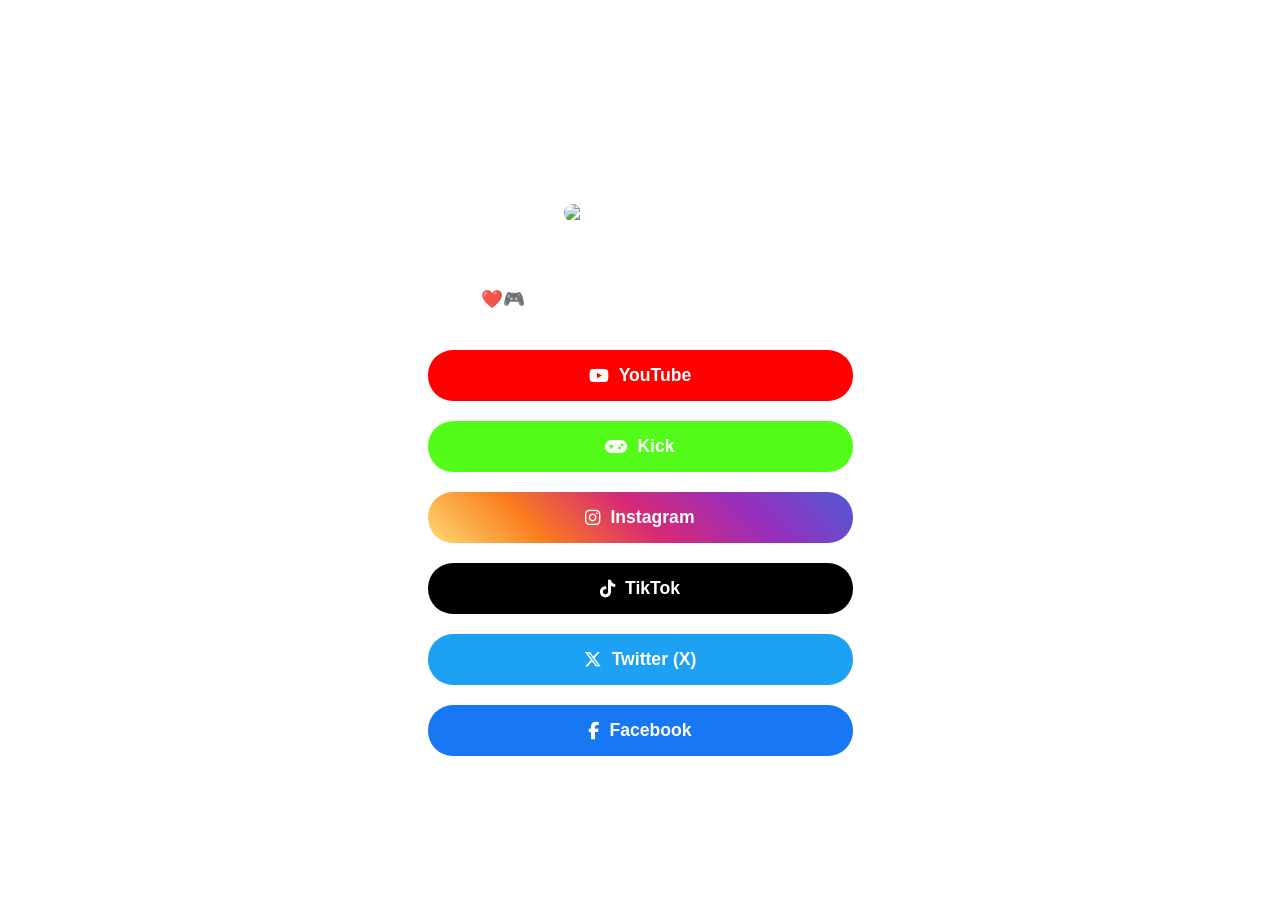
==== index.html @ 41bba569 "Add files via upload" ====
<!DOCTYPE html>
<html lang="ar">
  <head>
    <meta charset="UTF-8" />
    <meta name="viewport" content="width=device-width, initial-scale=1.0" />
    <title>B3shr Links</title>
    <!-- أيقونات Font Awesome -->
    <link
      rel="stylesheet"
      href="https://cdnjs.cloudflare.com/ajax/libs/font-awesome/6.5.0/css/all.min.css"
    />
    <header>
      <img
        class="we"
        src="https://yt3.googleusercontent.com/jwrbr1EuRrFHdFzYnXHw0ItZca1xyuhaPAknph6MApyikzfbLLz0BwWaEsdMUCxw5_c7QW4CTDI=s160-c-k-c0x00ffffff-no-rj"
        alt="minha foto do perfil"
      />
      <h1>@B3shr</h1>
      <p class="w">!! ❤️🎮بحب ألعب و أعمل فيديوهات .. بس كده</p>
    </header>
    <style>
      .we {
        margin: 60px;
        border: #020029 90px;
        border-radius: 220px;
        max-width: 400px;
        margin-bottom: 20px;
      }
      * {
        margin: 0;
        padding: 0;
        box-sizing: border-box;
        font-family: "Outfit", sans-serif;
      }

      body {
        display: flex;
        justify-content: center;
        align-items: center;
        flex-direction: column;
        min-height: 100vh;
        color: #fff;
        background-image: url(https://yt3.googleusercontent.com/jwrbr1EuRrFHdFzYnXHw0ItZca1xyuhaPAknph6MApyikzfbLLz0BwWaEsdMUCxw5_c7QW4CTDI=s160-c-k-c0x00ffffff-no-rj);
        background-repeat: no-repeat;
        background-position: center;
        background-size: cover;
        backdrop-filter: blur(60px);
        padding: 5px;
      }

      header {
        text-align: center;
        margin-bottom: 40px;
      }

      header h1 {
        font-size: 2em;
        margin-bottom: 10px;
      }

      header p {
        font-size: 1.1rem;
        opacity: 0.9;
      }

      .profile {
        width: 150px;
        height: 150px;
        border-radius: 50%;
        border: 3px solid #fff;
        object-fit: cover;
        margin-bottom: 20px;
      }

      .links {
        display: flex;
        flex-direction: column;
        align-items: center;
        gap: 20px;
        width: 100%;
        max-width: 500px;
      }

      .links a {
        width: 85%;
        padding: 15px;
        border-radius: 25px;
        font-size: 1.1rem;
        font-weight: bold;
        text-decoration: none;
        color: #fff;
        display: flex;
        align-items: center;
        justify-content: center;
        gap: 10px;
        transition: transform 0.2s ease-in-out;
      }

      .links a:hover {
        transform: scale(1.05);
      }

      /* ألوان المنصات */
      .youtube {
        background: #ff0000;
      }
      .kick {
        background: #53fc18;
        color: #000;
      }
      .instagram {
        background: linear-gradient(
          45deg,
          #feda75,
          #fa7e1e,
          #d62976,
          #962fbf,
          #4f5bd5
        );
      }
      .tiktok {
        background: #000;
      }
      .twitter {
        background: #1da1f2;
      }
      .facebook {
        background: #1877f2;
      }

      /* موبايل */
      @media (max-width: 768px) {
        header h1 {
          font-size: 1.5rem;
        }
        header p {
          font-size: 0.9rem;
        }
        .links a {
          font-size: 1rem;
          padding: 12px;
        }
      }
    </style>
  </head>
  <body>
    <div class="links">
      <a href="https://youtube.com/" target="_blank" class="youtube">
        <i class="fab fa-youtube"></i> YouTube
      </a>
      <a href="https://kick.com/" target="_blank" class="kick">
        <i class="fas fa-gamepad"></i> Kick
      </a>
      <a href="https://instagram.com/" target="_blank" class="instagram">
        <i class="fab fa-instagram"></i> Instagram
      </a>
      <a href="https://tiktok.com/" target="_blank" class="tiktok">
        <i class="fab fa-tiktok"></i> TikTok
      </a>
      <a href="https://x.com/" target="_blank" class="twitter">
        <i class="fab fa-x-twitter"></i> Twitter (X)
      </a>
      <a href="https://facebook.com/" target="_blank" class="facebook">
        <i class="fab fa-facebook-f"></i> Facebook
      </a>
    </div>
  </body>
</html>
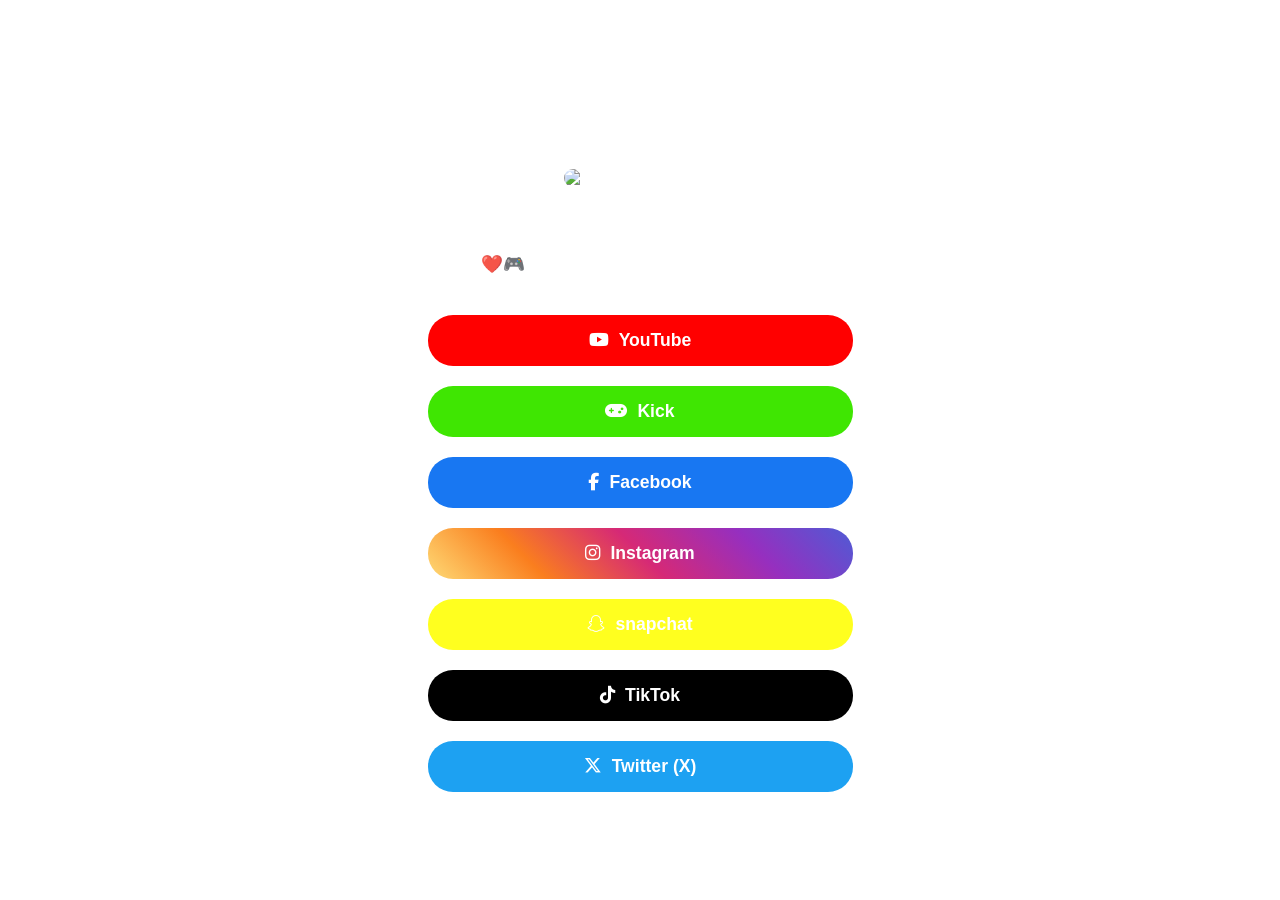
==== commit dd59b071: "Add files via upload" ====
--- a/index.html
+++ b/index.html
@@ -105,7 +105,7 @@
         background: #ff0000;
       }
       .kick {
-        background: #53fc18;
+        background: #3fe602;
         color: #000;
       }
       .instagram {
@@ -127,6 +127,9 @@
       .facebook {
         background: #1877f2;
       }
+      .snapchat {
+        background-color: hsl(60, 100%, 56%);
+      }
 
       /* موبايل */
       @media (max-width: 768px) {
@@ -145,23 +148,43 @@
   </head>
   <body>
     <div class="links">
-      <a href="https://youtube.com/" target="_blank" class="youtube">
+      <a href="https://www.youtube.com/@B3shr" target="_blank" class="youtube">
         <i class="fab fa-youtube"></i> YouTube
       </a>
-      <a href="https://kick.com/" target="_blank" class="kick">
+      <a href="https://kick.com/b3shrr" target="_blank" class="kick">
         <i class="fas fa-gamepad"></i> Kick
       </a>
-      <a href="https://instagram.com/" target="_blank" class="instagram">
+      <a
+        href="https://www.facebook.com/B3shr.official/?ref=_xav_ig_profile_page_web_bt#"
+        target="_blank"
+        class="facebook"
+      >
+        <i class="fab fa-facebook-f"></i> Facebook
+      </a>
+
+      <a
+        href="https://www.instagram.com/b3shr_/"
+        target="_blank"
+        class="instagram"
+      >
         <i class="fab fa-instagram"></i> Instagram
       </a>
-      <a href="https://tiktok.com/" target="_blank" class="tiktok">
+      <a
+        href="https://www.snapchat.com/@itsb3shr"
+        target="_blank"
+        class="snapchat"
+      >
+        <i class="fa-brands fa-snapchat"></i>snapchat
+      </a>
+      <a
+        href="https://www.tiktok.com/@b3shr_?lang=ar"
+        target="_blank"
+        class="tiktok"
+      >
         <i class="fab fa-tiktok"></i> TikTok
       </a>
-      <a href="https://x.com/" target="_blank" class="twitter">
+      <a href="https://x.com/b3shr1" target="_blank" class="twitter">
         <i class="fab fa-x-twitter"></i> Twitter (X)
-      </a>
-      <a href="https://facebook.com/" target="_blank" class="facebook">
-        <i class="fab fa-facebook-f"></i> Facebook
       </a>
     </div>
   </body>
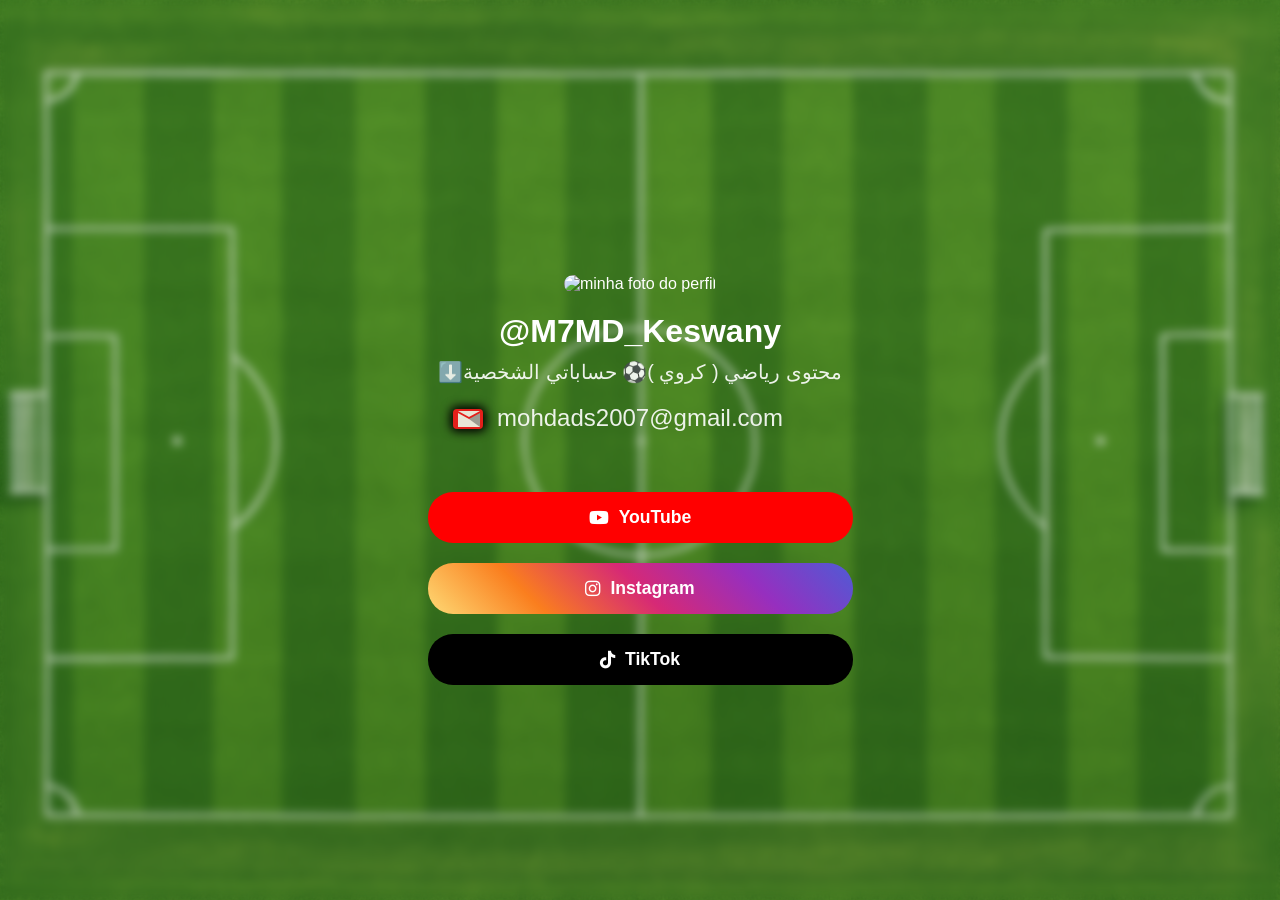
==== commit b9fe83ff: "Add files via upload" ====
--- a/index.html
+++ b/index.html
@@ -3,7 +3,7 @@
   <head>
     <meta charset="UTF-8" />
     <meta name="viewport" content="width=device-width, initial-scale=1.0" />
-    <title>B3shr Links</title>
+    <title>M7MD_Keswany</title>
     <!-- أيقونات Font Awesome -->
     <link
       rel="stylesheet"
@@ -12,13 +12,19 @@
     <header>
       <img
         class="we"
-        src="https://yt3.googleusercontent.com/jwrbr1EuRrFHdFzYnXHw0ItZca1xyuhaPAknph6MApyikzfbLLz0BwWaEsdMUCxw5_c7QW4CTDI=s160-c-k-c0x00ffffff-no-rj"
+        src="https://yt3.googleusercontent.com/jaY4x0jVMTbZ4sopeOfm6RdJFGm2akhfRiZaMfHI6sfXUAIGAiiBb0P5CMKgYNT9vVHkBuE_=s160-c-k-c0x00ffffff-no-rj"
         alt="minha foto do perfil"
       />
-      <h1>@B3shr</h1>
-      <p class="w">!! ❤️🎮بحب ألعب و أعمل فيديوهات .. بس كده</p>
+      <h1>@M7MD_Keswany</h1>
+      <p class="w">⬇️محتوى رياضي ( كروي )⚽ حساباتي الشخصية</p>
+      <br />
+      <p class="qr">mohdads2007@gmail.com</p>
+      <div class="q"></div>
     </header>
     <style>
+      .w {
+        font-size: 20px;
+      }
       .we {
         margin: 60px;
         border: #020029 90px;
@@ -39,12 +45,13 @@
         align-items: center;
         flex-direction: column;
         min-height: 100vh;
-        color: #fff;
-        background-image: url(https://yt3.googleusercontent.com/jwrbr1EuRrFHdFzYnXHw0ItZca1xyuhaPAknph6MApyikzfbLLz0BwWaEsdMUCxw5_c7QW4CTDI=s160-c-k-c0x00ffffff-no-rj);
+        color: #ffffff;
+        background-image: url(/ChatGPT\ Image\ Aug\ 30\,\ 2025\,\ 01_53_21\ PM.png);
+
         background-repeat: no-repeat;
         background-position: center;
         background-size: cover;
-        backdrop-filter: blur(60px);
+        backdrop-filter: blur(5px);
         padding: 5px;
       }
 
@@ -95,7 +102,44 @@
         gap: 10px;
         transition: transform 0.2s ease-in-out;
       }
-
+      .qr {
+        font-family: "Gill Sans", "Gill Sans MT", Calibri, "Trebuchet MS",
+          sans-serif;
+        font: 1.5em sans-serif;
+        margin: 2px;
+      }
+      .q {
+        top: -23px;
+        left: 15px;
+        margin-top: -2px;
+        background: #e41f1a;
+        width: 30px;
+        height: 20px;
+        border-radius: 4px;
+        position: relative;
+        box-shadow: 0 0 10px 3px black;
+      }
+      .q:after {
+        content: "";
+        position: absolute;
+        left: 4.5px;
+        top: 4.3px;
+        border-bottom: 8px solid #e8e6d6;
+        border-left: 11px solid #e8e6d6;
+        border-right: 11px solid #9b9c91;
+        border-top: 6px solid transparent;
+        width: 0;
+      }
+      .q:before {
+        content: "";
+        position: absolute;
+        left: 4.5px;
+        top: 2px;
+        border-top: 6px solid #e8e6d6;
+        border-left: 11px solid transparent;
+        border-right: 11px solid transparent;
+        width: 0;
+      }
       .links a:hover {
         transform: scale(1.05);
       }
@@ -124,12 +168,6 @@
       .twitter {
         background: #1da1f2;
       }
-      .facebook {
-        background: #1877f2;
-      }
-      .snapchat {
-        background-color: hsl(60, 100%, 56%);
-      }
 
       /* موبايل */
       @media (max-width: 768px) {
@@ -143,49 +181,38 @@
           font-size: 1rem;
           padding: 12px;
         }
+        .ti {
+          font-size: 1rem;
+          padding: 12px;
+        }
       }
     </style>
   </head>
   <body>
     <div class="links">
-      <a href="https://www.youtube.com/@B3shr" target="_blank" class="youtube">
+      <a
+        href="https://www.youtube.com/@M7MD_Keswany"
+        target="_blank"
+        class="youtube"
+      >
         <i class="fab fa-youtube"></i> YouTube
       </a>
-      <a href="https://kick.com/b3shrr" target="_blank" class="kick">
-        <i class="fas fa-gamepad"></i> Kick
-      </a>
+
       <a
-        href="https://www.facebook.com/B3shr.official/?ref=_xav_ig_profile_page_web_bt#"
-        target="_blank"
-        class="facebook"
-      >
-        <i class="fab fa-facebook-f"></i> Facebook
-      </a>
-
-      <a
-        href="https://www.instagram.com/b3shr_/"
+        href="https://www.instagram.com/m7md_keswany?igsh=MTVuMWU5ZDBrZDBvcQ%3D%3D"
         target="_blank"
         class="instagram"
       >
         <i class="fab fa-instagram"></i> Instagram
       </a>
+
       <a
-        href="https://www.snapchat.com/@itsb3shr"
-        target="_blank"
-        class="snapchat"
-      >
-        <i class="fa-brands fa-snapchat"></i>snapchat
-      </a>
-      <a
-        href="https://www.tiktok.com/@b3shr_?lang=ar"
+        href="https://www.tiktok.com/@m7mdkeswany?_t=8pZnRivFAnp&_r=1"
         target="_blank"
         class="tiktok"
       >
         <i class="fab fa-tiktok"></i> TikTok
       </a>
-      <a href="https://x.com/b3shr1" target="_blank" class="twitter">
-        <i class="fab fa-x-twitter"></i> Twitter (X)
-      </a>
     </div>
   </body>
 </html>
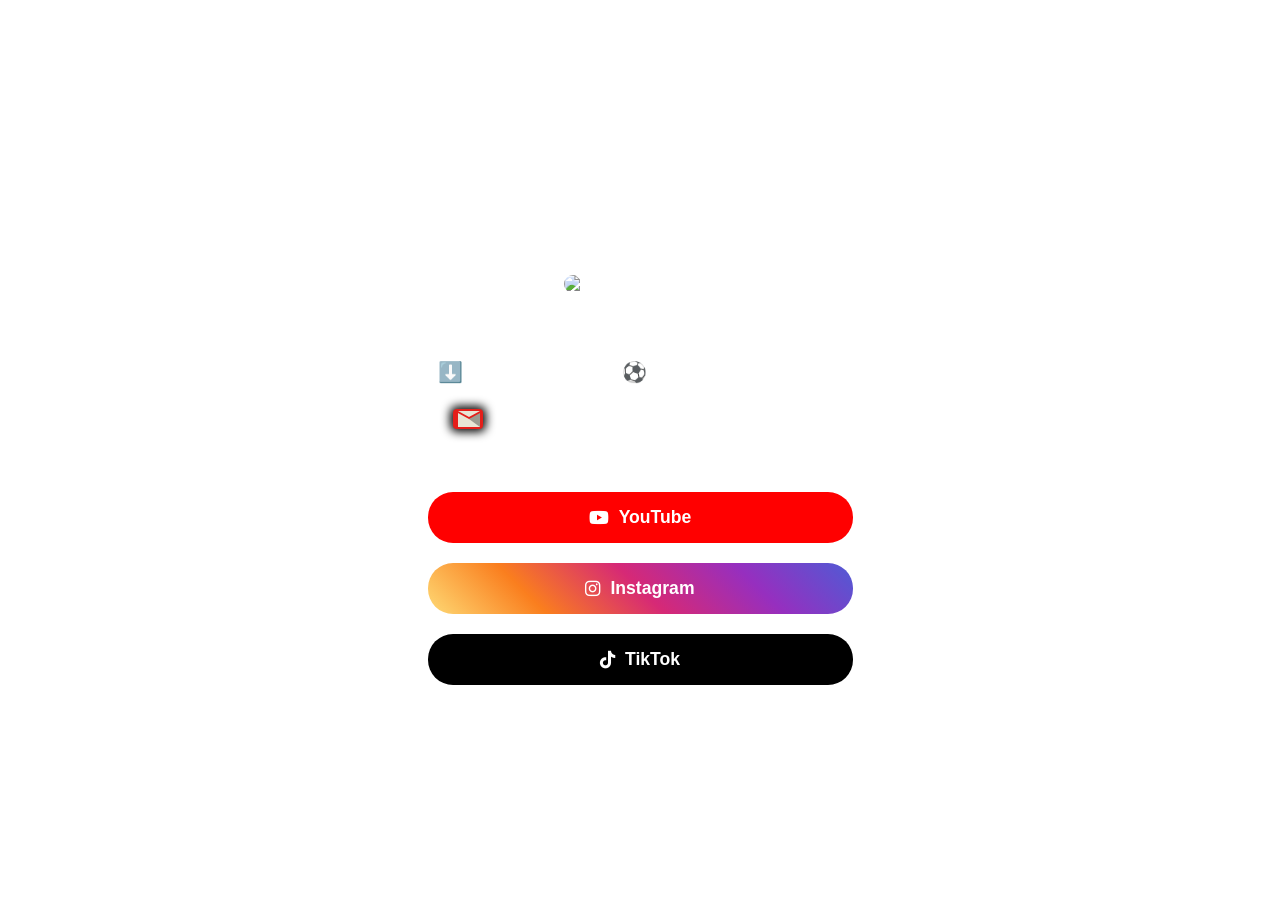
==== commit af16d807: "Add files via upload" ====
--- a/index.html
+++ b/index.html
@@ -46,7 +46,7 @@
         flex-direction: column;
         min-height: 100vh;
         color: #ffffff;
-        background-image: url(/ChatGPT\ Image\ Aug\ 30\,\ 2025\,\ 01_53_21\ PM.png);
+        background-image: url(/img/ChatGPT\ Image\ Aug\ 30\,\ 2025\,\ 01_53_21\ PM.png);
 
         background-repeat: no-repeat;
         background-position: center;
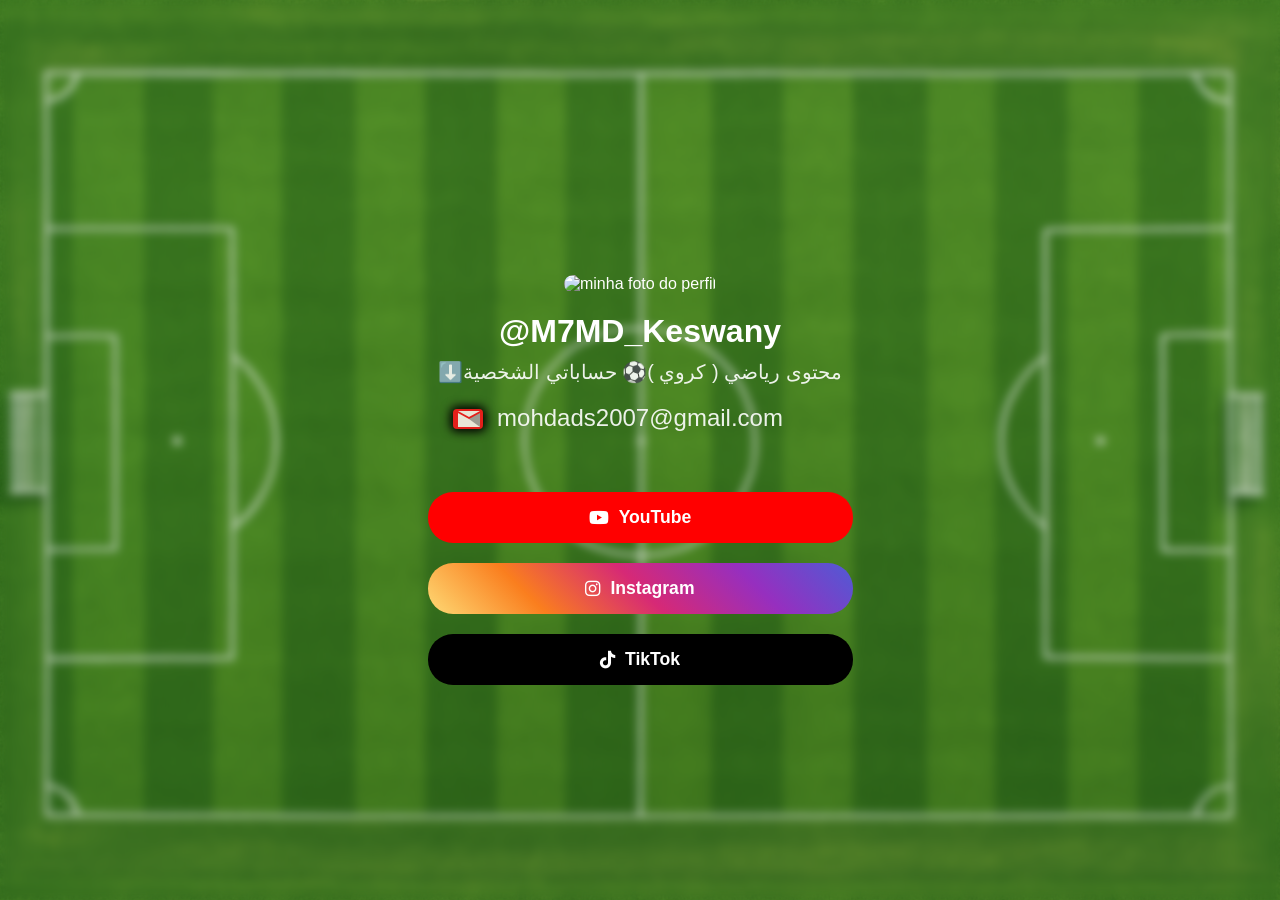
==== commit 39acc72f: "Add files via upload" ====
--- a/index.html
+++ b/index.html
@@ -46,8 +46,7 @@
         flex-direction: column;
         min-height: 100vh;
         color: #ffffff;
-        background-image: url(/img/ChatGPT\ Image\ Aug\ 30\,\ 2025\,\ 01_53_21\ PM.png);
-
+        background-image: url(/img/bg.png);
         background-repeat: no-repeat;
         background-position: center;
         background-size: cover;
